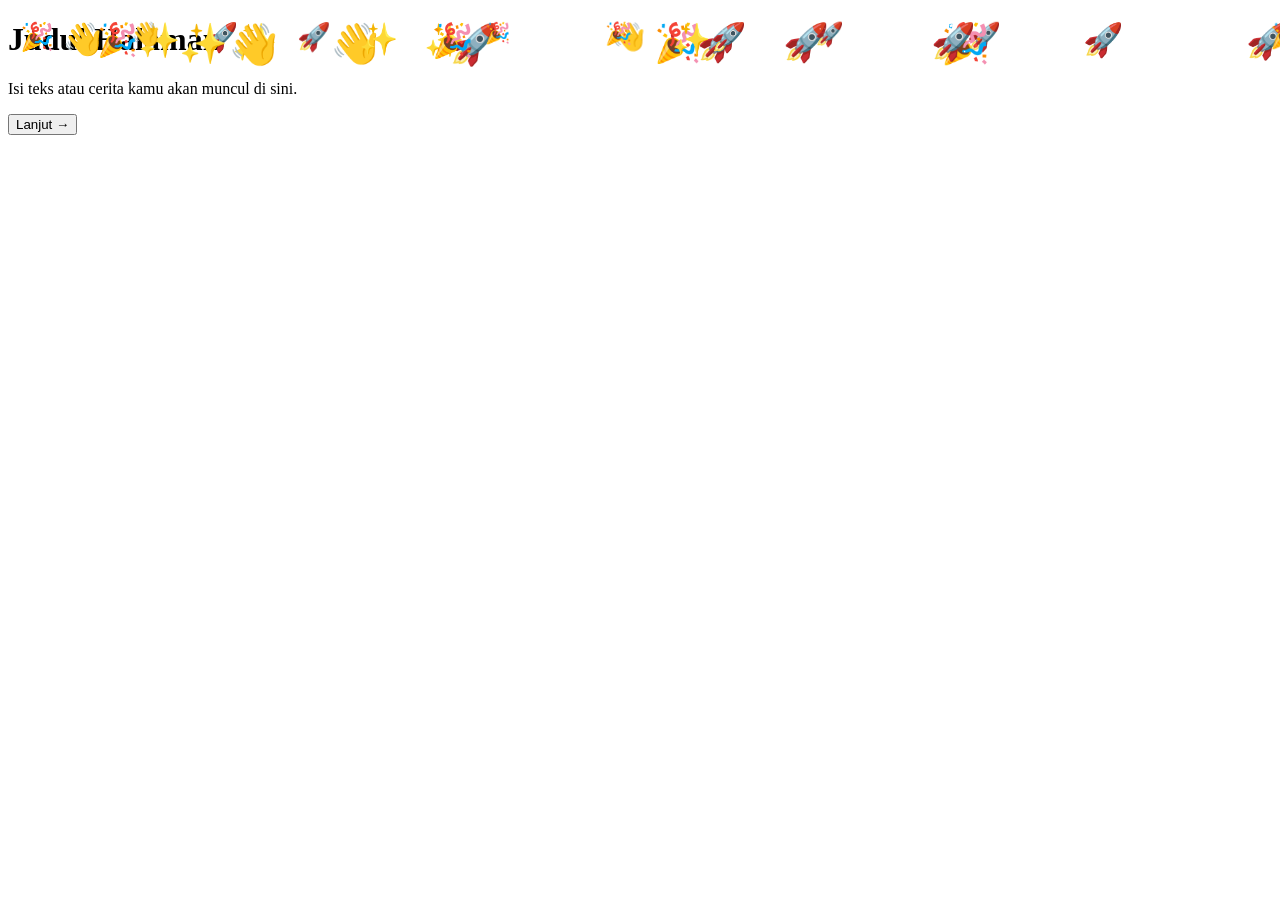
==== index.html @ 2a03562a "Rename blackbox-output-code-K67KPFHKQJ.html to index.html" ====
<!DOCTYPE html>
<html lang="id">
<head>
    <meta charset="UTF-8">
    <meta name="viewport" content="width=device-width, initial-scale=1.0">
    <title>Website Emoji Background</title>
    <!-- Menghubungkan file CSS -->
    <link rel="stylesheet" href="style.css">
</head>
<body>

    <!-- Tempat emoji bergerak -->
    <div id="emoji-container"></div>

    <!-- Kotak Teks Utama -->
    <div class="content-box">
        <h1 id="page-title">Judul Halaman</h1>
        <p id="page-text">Isi teks atau cerita kamu akan muncul di sini.</p>
        
        <!-- Tombol Next -->
        <button id="next-btn" onclick="nextPage()">Lanjut &rarr;</button>
    </div>

    <!-- Menghubungkan file JavaScript -->
    <script src="script.js"></script>
</body>
</html>
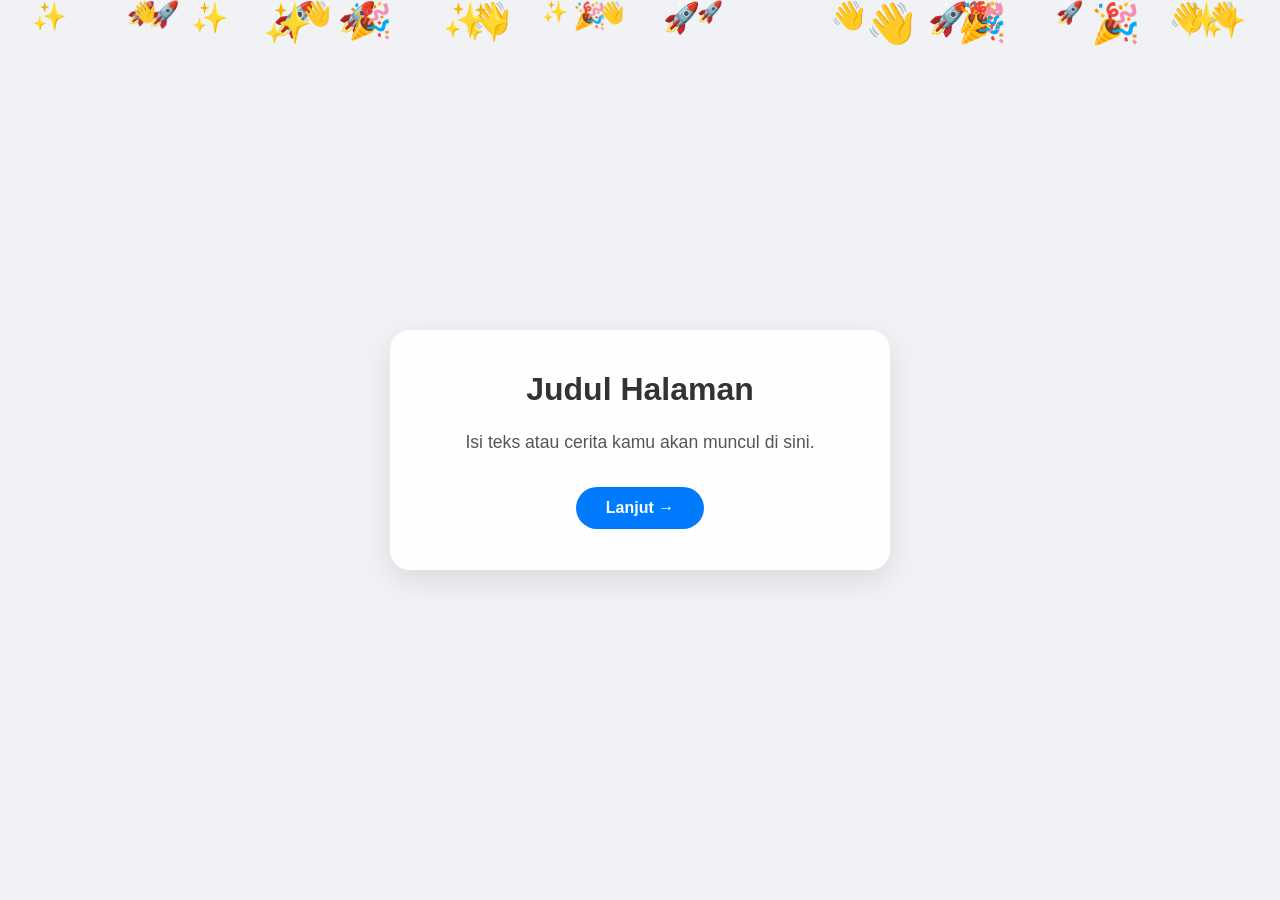
==== commit 51ce8d47: "Clean up index.html by removing comments Removed unnecessary comments from the HTML file." ====
--- a/index.html
+++ b/index.html
@@ -4,24 +4,15 @@
     <meta charset="UTF-8">
     <meta name="viewport" content="width=device-width, initial-scale=1.0">
     <title>Website Emoji Background</title>
-    <!-- Menghubungkan file CSS -->
     <link rel="stylesheet" href="style.css">
 </head>
 <body>
-
-    <!-- Tempat emoji bergerak -->
     <div id="emoji-container"></div>
-
-    <!-- Kotak Teks Utama -->
     <div class="content-box">
         <h1 id="page-title">Judul Halaman</h1>
         <p id="page-text">Isi teks atau cerita kamu akan muncul di sini.</p>
-        
-        <!-- Tombol Next -->
         <button id="next-btn" onclick="nextPage()">Lanjut &rarr;</button>
     </div>
-
-    <!-- Menghubungkan file JavaScript -->
     <script src="script.js"></script>
 </body>
 </html>
--- a/style.css
+++ b/style.css
@@ -0,0 +1,94 @@
+/* Reset dasar agar tidak ada jarak aneh */
+* {
+    margin: 0;
+    padding: 0;
+    box-sizing: border-box;
+    font-family: 'Segoe UI', Tahoma, Geneva, Verdana, sans-serif;
+}
+
+body {
+    background-color: #f0f2f5; /* Warna dasar background */
+    height: 100vh;
+    overflow: hidden; /* Mencegah scrollbar muncul */
+    display: flex;
+    justify-content: center;
+    align-items: center;
+    position: relative;
+}
+
+/* Container untuk emoji yang jatuh */
+#emoji-container {
+    position: absolute;
+    top: 0;
+    left: 0;
+    width: 100%;
+    height: 100%;
+    pointer-events: none; /* Agar emoji tidak menghalangi klik tombol */
+    z-index: 1;
+}
+
+/* Animasi emoji jatuh */
+@keyframes fall {
+    0% {
+        transform: translateY(-10vh) rotate(0deg);
+        opacity: 0;
+    }
+    10% {
+        opacity: 1;
+    }
+    100% {
+        transform: translateY(110vh) rotate(360deg);
+        opacity: 0;
+    }
+}
+
+/* Desain Kotak Teks (Card) */
+.content-box {
+    background: rgba(255, 255, 255, 0.9); /* Putih transparan */
+    padding: 40px;
+    border-radius: 20px;
+    box-shadow: 0 10px 30px rgba(0,0,0,0.1);
+    text-align: center;
+    max-width: 500px;
+    width: 90%;
+    z-index: 10; /* Agar kotak ada di atas emoji */
+    backdrop-filter: blur(5px); /* Efek blur di belakang kotak */
+    border: 1px solid rgba(255,255,255,0.5);
+}
+
+/* Judul di dalam kotak */
+.content-box h1 {
+    color: #333;
+    margin-bottom: 20px;
+    font-size: 2rem;
+}
+
+/* Teks isi di dalam kotak */
+.content-box p {
+    color: #555;
+    line-height: 1.6;
+    margin-bottom: 30px;
+    font-size: 1.1rem;
+}
+
+/* Tombol Next */
+#next-btn {
+    background-color: #007bff;
+    color: white;
+    border: none;
+    padding: 12px 30px;
+    font-size: 1rem;
+    border-radius: 50px;
+    cursor: pointer;
+    transition: transform 0.2s, background-color 0.2s;
+    font-weight: bold;
+}
+
+#next-btn:hover {
+    background-color: #0056b3;
+    transform: scale(1.05);
+}
+
+#next-btn:active {
+    transform: scale(0.95);
+}
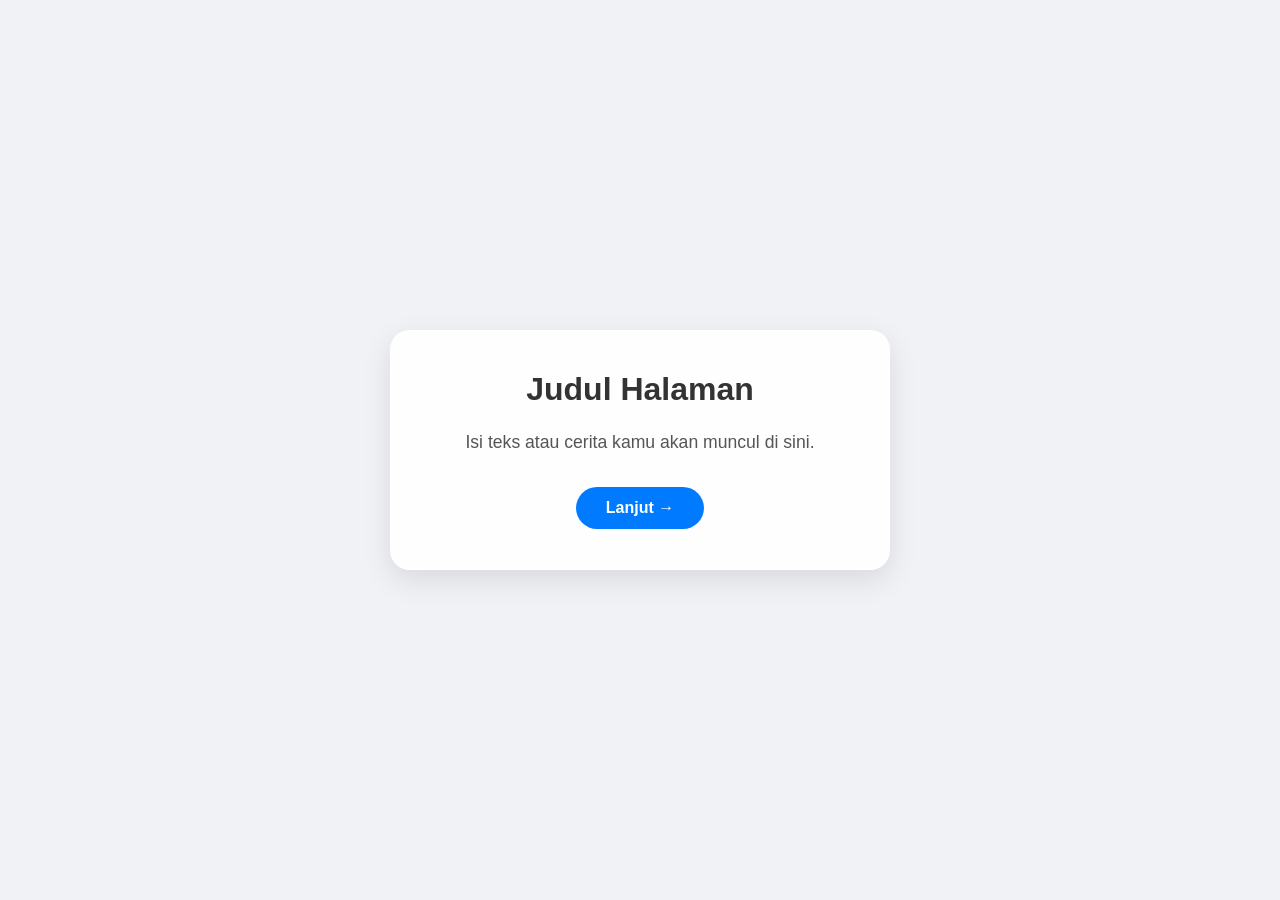
==== commit d381801b: "Add defer attribute to script tag in index.html" ====
--- a/index.html
+++ b/index.html
@@ -13,6 +13,6 @@
         <p id="page-text">Isi teks atau cerita kamu akan muncul di sini.</p>
         <button id="next-btn" onclick="nextPage()">Lanjut &rarr;</button>
     </div>
-    <script src="script.js"></script>
+    <script src="script.js" defer></script>
 </body>
 </html>
--- a/style.css
+++ b/style.css
@@ -1,4 +1,3 @@
-/* Reset dasar agar tidak ada jarak aneh */
 * {
     margin: 0;
     padding: 0;
@@ -7,27 +6,25 @@
 }
 
 body {
-    background-color: #f0f2f5; /* Warna dasar background */
+    background-color: #f0f2f5;
     height: 100vh;
-    overflow: hidden; /* Mencegah scrollbar muncul */
+    overflow: hidden;
     display: flex;
     justify-content: center;
     align-items: center;
     position: relative;
 }
 
-/* Container untuk emoji yang jatuh */
 #emoji-container {
     position: absolute;
     top: 0;
     left: 0;
     width: 100%;
     height: 100%;
-    pointer-events: none; /* Agar emoji tidak menghalangi klik tombol */
+    pointer-events: none;
     z-index: 1;
 }
 
-/* Animasi emoji jatuh */
 @keyframes fall {
     0% {
         transform: translateY(-10vh) rotate(0deg);
@@ -42,28 +39,25 @@
     }
 }
 
-/* Desain Kotak Teks (Card) */
 .content-box {
-    background: rgba(255, 255, 255, 0.9); /* Putih transparan */
+    background: rgba(255, 255, 255, 0.9);
     padding: 40px;
     border-radius: 20px;
     box-shadow: 0 10px 30px rgba(0,0,0,0.1);
     text-align: center;
     max-width: 500px;
     width: 90%;
-    z-index: 10; /* Agar kotak ada di atas emoji */
-    backdrop-filter: blur(5px); /* Efek blur di belakang kotak */
+    z-index: 10;
+    backdrop-filter: blur(5px);
     border: 1px solid rgba(255,255,255,0.5);
 }
 
-/* Judul di dalam kotak */
 .content-box h1 {
     color: #333;
     margin-bottom: 20px;
     font-size: 2rem;
 }
 
-/* Teks isi di dalam kotak */
 .content-box p {
     color: #555;
     line-height: 1.6;
@@ -71,7 +65,6 @@
     font-size: 1.1rem;
 }
 
-/* Tombol Next */
 #next-btn {
     background-color: #007bff;
     color: white;
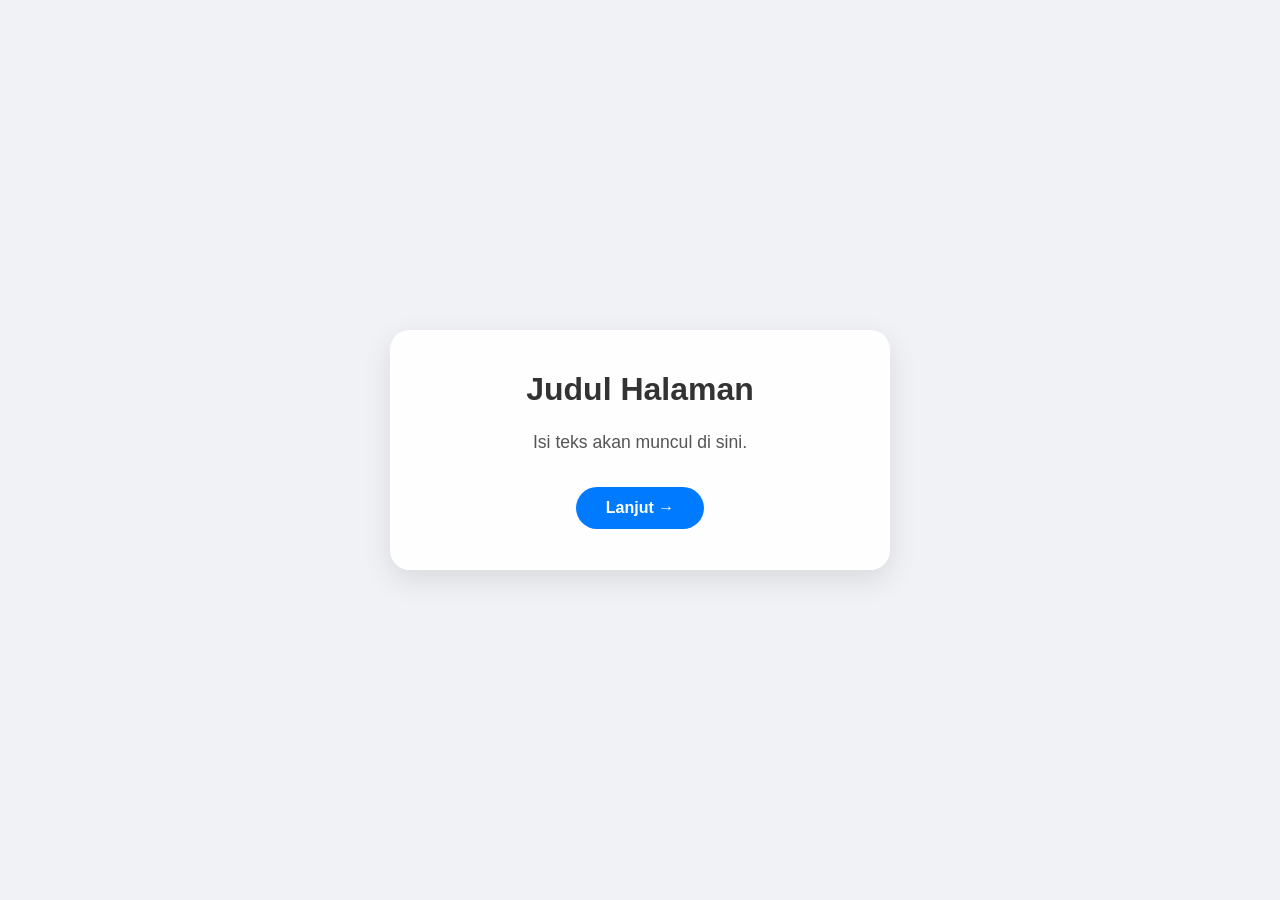
==== commit 069d470a: "Modify text and script tag in index.html Updated text content and script tag in index.html." ====
--- a/index.html
+++ b/index.html
@@ -10,9 +10,9 @@
     <div id="emoji-container"></div>
     <div class="content-box">
         <h1 id="page-title">Judul Halaman</h1>
-        <p id="page-text">Isi teks atau cerita kamu akan muncul di sini.</p>
+        <p id="page-text">Isi teks akan muncul di sini.</p>
         <button id="next-btn" onclick="nextPage()">Lanjut &rarr;</button>
     </div>
-    <script src="script.js" defer></script>
+    <script src="script.js"></script>
 </body>
 </html>
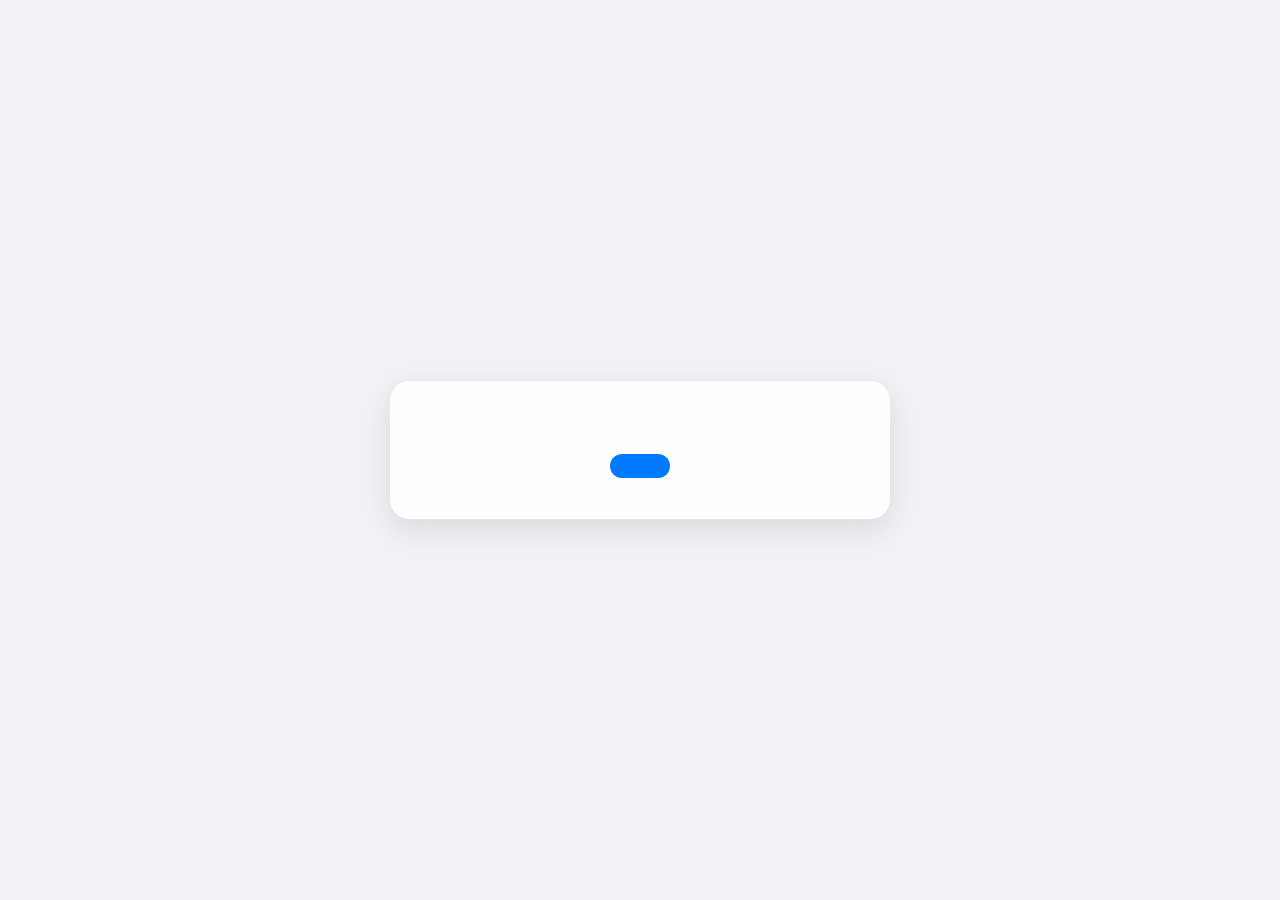
==== commit aaecd8d3: "Clear content from index.html elements Removed text from title, paragraph, and button elements." ====
--- a/index.html
+++ b/index.html
@@ -9,9 +9,9 @@
 <body>
     <div id="emoji-container"></div>
     <div class="content-box">
-        <h1 id="page-title">Judul Halaman</h1>
-        <p id="page-text">Isi teks akan muncul di sini.</p>
-        <button id="next-btn" onclick="nextPage()">Lanjut &rarr;</button>
+        <h1 id="page-title"></h1>
+        <p id="page-text"></p>
+        <button id="next-btn" onclick="nextPage()"></button>
     </div>
     <script src="script.js"></script>
 </body>
--- a/style.css
+++ b/style.css
@@ -84,4 +84,54 @@
 
 #next-btn:active {
     transform: scale(0.95);
+}        transform: translateY(110vh) rotate(360deg);
+        opacity: 0;
+    }
 }
+
+.content-box {
+    background: rgba(255, 255, 255, 0.9);
+    padding: 40px;
+    border-radius: 20px;
+    box-shadow: 0 10px 30px rgba(0,0,0,0.1);
+    text-align: center;
+    max-width: 500px;
+    width: 90%;
+    z-index: 10;
+    backdrop-filter: blur(5px);
+    border: 1px solid rgba(255,255,255,0.5);
+}
+
+.content-box h1 {
+    color: #333;
+    margin-bottom: 20px;
+    font-size: 2rem;
+}
+
+.content-box p {
+    color: #555;
+    line-height: 1.6;
+    margin-bottom: 30px;
+    font-size: 1.1rem;
+}
+
+#next-btn {
+    background-color: #007bff;
+    color: white;
+    border: none;
+    padding: 12px 30px;
+    font-size: 1rem;
+    border-radius: 50px;
+    cursor: pointer;
+    transition: transform 0.2s, background-color 0.2s;
+    font-weight: bold;
+}
+
+#next-btn:hover {
+    background-color: #0056b3;
+    transform: scale(1.05);
+}
+
+#next-btn:active {
+    transform: scale(0.95);
+}
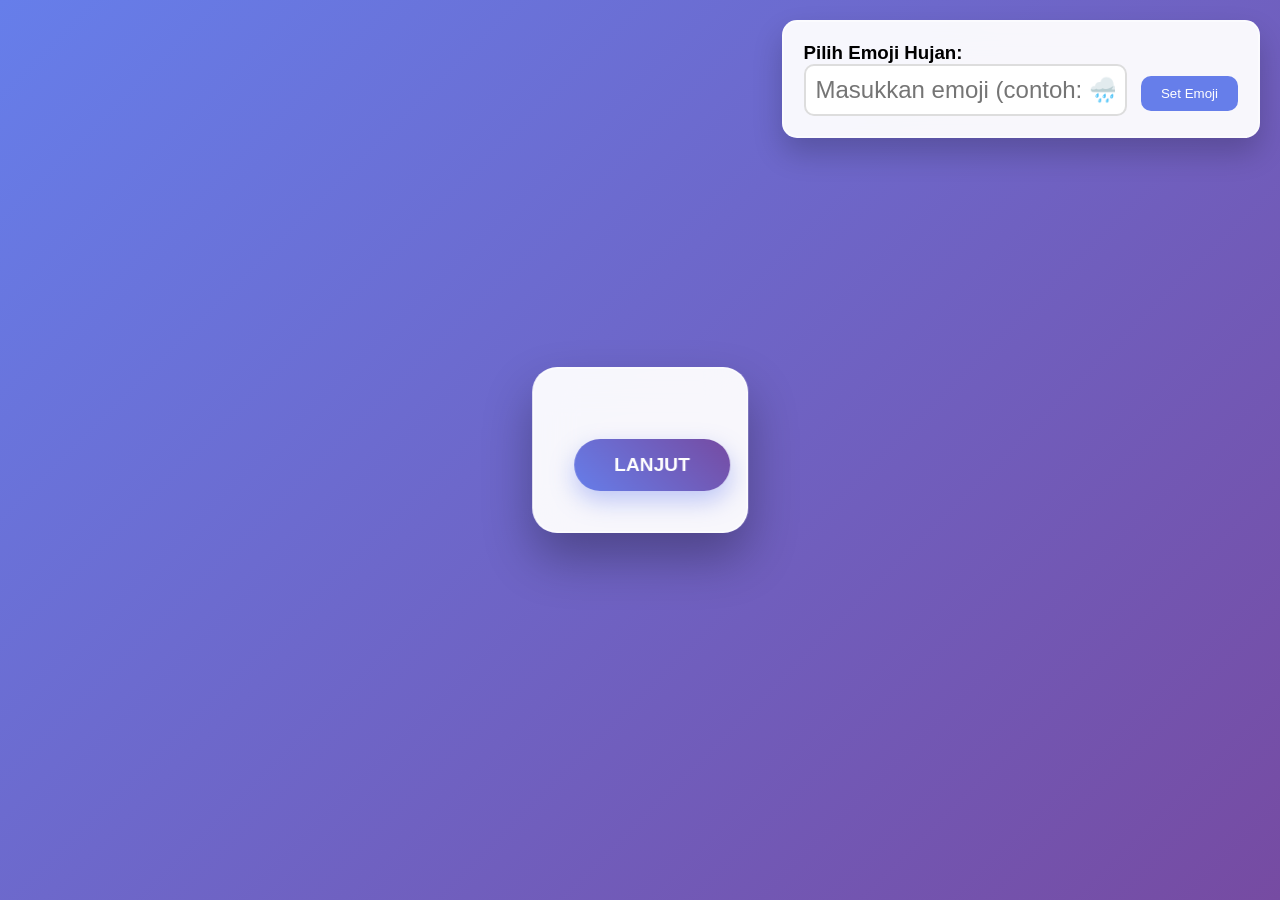
==== commit 5d24e52a: "refactor all files" ====
--- a/index.html
+++ b/index.html
@@ -3,16 +3,29 @@
 <head>
     <meta charset="UTF-8">
     <meta name="viewport" content="width=device-width, initial-scale=1.0">
-    <title>Website Emoji Background</title>
+    <title>Rainy Emoji Story</title>
     <link rel="stylesheet" href="style.css">
 </head>
 <body>
-    <div id="emoji-container"></div>
-    <div class="content-box">
-        <h1 id="page-title"></h1>
-        <p id="page-text"></p>
-        <button id="next-btn" onclick="nextPage()"></button>
+    <!-- Background Rainy Emoji -->
+    <div class="rain-container" id="rainContainer"></div>
+
+    <!-- Text Box Container -->
+    <div class="textbox-container">
+        <div class="textbox" id="textbox">
+            <h1 class="page-title" id="pageTitle"></h1>
+            <p class="page-text" id="pageText"></p>
+            <button class="next-btn" id="nextBtn" onclick="nextPage()">LANJUT</button>
+        </div>
     </div>
+
+    <!-- Emoji Selector (Hidden by default) -->
+    <div class="emoji-selector" id="emojiSelector">
+        <h3>Pilih Emoji Hujan:</h3>
+        <input type="text" id="emojiInput" placeholder="Masukkan emoji (contoh: 🌧️)" maxlength="2">
+        <button onclick="setEmoji()">Set Emoji</button>
+    </div>
+
     <script src="script.js"></script>
 </body>
-</html>
+</html>
--- a/style.css
+++ b/style.css
@@ -2,21 +2,19 @@
     margin: 0;
     padding: 0;
     box-sizing: border-box;
-    font-family: 'Segoe UI', Tahoma, Geneva, Verdana, sans-serif;
 }
 
 body {
-    background-color: #f0f2f5;
+    font-family: 'Arial', sans-serif;
     height: 100vh;
     overflow: hidden;
-    display: flex;
-    justify-content: center;
-    align-items: center;
     position: relative;
+    background: linear-gradient(135deg, #667eea 0%, #764ba2 100%);
 }
 
-#emoji-container {
-    position: absolute;
+/* Rainy Emoji Background */
+.rain-container {
+    position: fixed;
     top: 0;
     left: 0;
     width: 100%;
@@ -25,113 +23,149 @@
     z-index: 1;
 }
 
-@keyframes fall {
+.rain-emoji {
+    position: absolute;
+    font-size: 2rem;
+    animation: rainFall linear infinite;
+    opacity: 0.7;
+}
+
+@keyframes rainFall {
     0% {
-        transform: translateY(-10vh) rotate(0deg);
+        transform: translateY(-100vh) rotateX(0deg);
         opacity: 0;
     }
     10% {
-        opacity: 1;
+        opacity: 0.7;
+    }
+    90% {
+        opacity: 0.7;
     }
     100% {
-        transform: translateY(110vh) rotate(360deg);
+        transform: translateY(100vh) rotateX(360deg);
         opacity: 0;
     }
 }
 
-.content-box {
-    background: rgba(255, 255, 255, 0.9);
+/* Text Box */
+.textbox-container {
+    position: fixed;
+    top: 50%;
+    left: 50%;
+    transform: translate(-50%, -50%);
+    z-index: 10;
+    display: flex;
+    justify-content: center;
+    align-items: center;
+}
+
+.textbox {
+    background: rgba(255, 255, 255, 0.95);
+    backdrop-filter: blur(20px);
+    border-radius: 25px;
     padding: 40px;
-    border-radius: 20px;
-    box-shadow: 0 10px 30px rgba(0,0,0,0.1);
-    text-align: center;
     max-width: 500px;
     width: 90%;
-    z-index: 10;
-    backdrop-filter: blur(5px);
-    border: 1px solid rgba(255,255,255,0.5);
+    max-height: 70vh;
+    overflow-y: auto;
+    box-shadow: 0 25px 50px rgba(0, 0, 0, 0.3);
+    text-align: center;
+    border: 2px solid rgba(255, 255, 255, 0.5);
+    transition: all 0.5s ease;
 }
 
-.content-box h1 {
+.textbox.fullscreen {
+    width: 95%;
+    max-width: 800px;
+    height: 80vh;
+    padding: 60px 40px;
+}
+
+.page-title {
+    font-size: 2.5rem;
+    font-weight: bold;
     color: #333;
     margin-bottom: 20px;
-    font-size: 2rem;
+    text-shadow: 2px 2px 4px rgba(0, 0, 0, 0.1);
+    line-height: 1.2;
 }
 
-.content-box p {
+.page-text {
+    font-size: 1.3rem;
     color: #555;
     line-height: 1.6;
     margin-bottom: 30px;
-    font-size: 1.1rem;
 }
 
-#next-btn {
-    background-color: #007bff;
+.next-btn {
+    background: linear-gradient(45deg, #667eea, #764ba2);
     color: white;
     border: none;
-    padding: 12px 30px;
-    font-size: 1rem;
+    padding: 15px 40px;
+    font-size: 1.2rem;
+    font-weight: bold;
     border-radius: 50px;
     cursor: pointer;
-    transition: transform 0.2s, background-color 0.2s;
-    font-weight: bold;
+    transition: all 0.3s ease;
+    box-shadow: 0 10px 25px rgba(102, 126, 234, 0.4);
 }
 
-#next-btn:hover {
-    background-color: #0056b3;
-    transform: scale(1.05);
+.next-btn:hover {
+    transform: translateY(-3px);
+    box-shadow: 0 15px 35px rgba(102, 126, 234, 0.6);
 }
 
-#next-btn:active {
-    transform: scale(0.95);
-}        transform: translateY(110vh) rotate(360deg);
-        opacity: 0;
-    }
+.next-btn.hidden {
+    display: none;
 }
 
-.content-box {
-    background: rgba(255, 255, 255, 0.9);
-    padding: 40px;
-    border-radius: 20px;
-    box-shadow: 0 10px 30px rgba(0,0,0,0.1);
-    text-align: center;
-    max-width: 500px;
-    width: 90%;
-    z-index: 10;
-    backdrop-filter: blur(5px);
-    border: 1px solid rgba(255,255,255,0.5);
+/* Emoji Selector */
+.emoji-selector {
+    position: fixed;
+    top: 20px;
+    right: 20px;
+    background: rgba(255, 255, 255, 0.95);
+    backdrop-filter: blur(20px);
+    padding: 20px;
+    border-radius: 15px;
+    box-shadow: 0 15px 30px rgba(0, 0, 0, 0.2);
+    z-index: 20;
+    border: 2px solid rgba(255, 255, 255, 0.5);
 }
 
-.content-box h1 {
-    color: #333;
-    margin-bottom: 20px;
-    font-size: 2rem;
+.emoji-selector input {
+    padding: 10px;
+    border: 2px solid #ddd;
+    border-radius: 10px;
+    margin-right: 10px;
+    font-size: 1.5rem;
 }
 
-.content-box p {
-    color: #555;
-    line-height: 1.6;
-    margin-bottom: 30px;
-    font-size: 1.1rem;
+.emoji-selector button {
+    padding: 10px 20px;
+    background: #667eea;
+    color: white;
+    border: none;
+    border-radius: 10px;
+    cursor: pointer;
 }
 
-#next-btn {
-    background-color: #007bff;
-    color: white;
-    border: none;
-    padding: 12px 30px;
-    font-size: 1rem;
-    border-radius: 50px;
-    cursor: pointer;
-    transition: transform 0.2s, background-color 0.2s;
-    font-weight: bold;
-}
-
-#next-btn:hover {
-    background-color: #0056b3;
-    transform: scale(1.05);
-}
-
-#next-btn:active {
-    transform: scale(0.95);
-}
+/* Responsive */
+@media (max-width: 768px) {
+    .page-title {
+        font-size: 2rem;
+    }
+    
+    .page-text {
+        font-size: 1.1rem;
+    }
+    
+    .textbox {
+        padding: 30px 20px;
+        margin: 20px;
+    }
+    
+    .rain-emoji {
+        font-size: 1.5rem;
+    }
+}
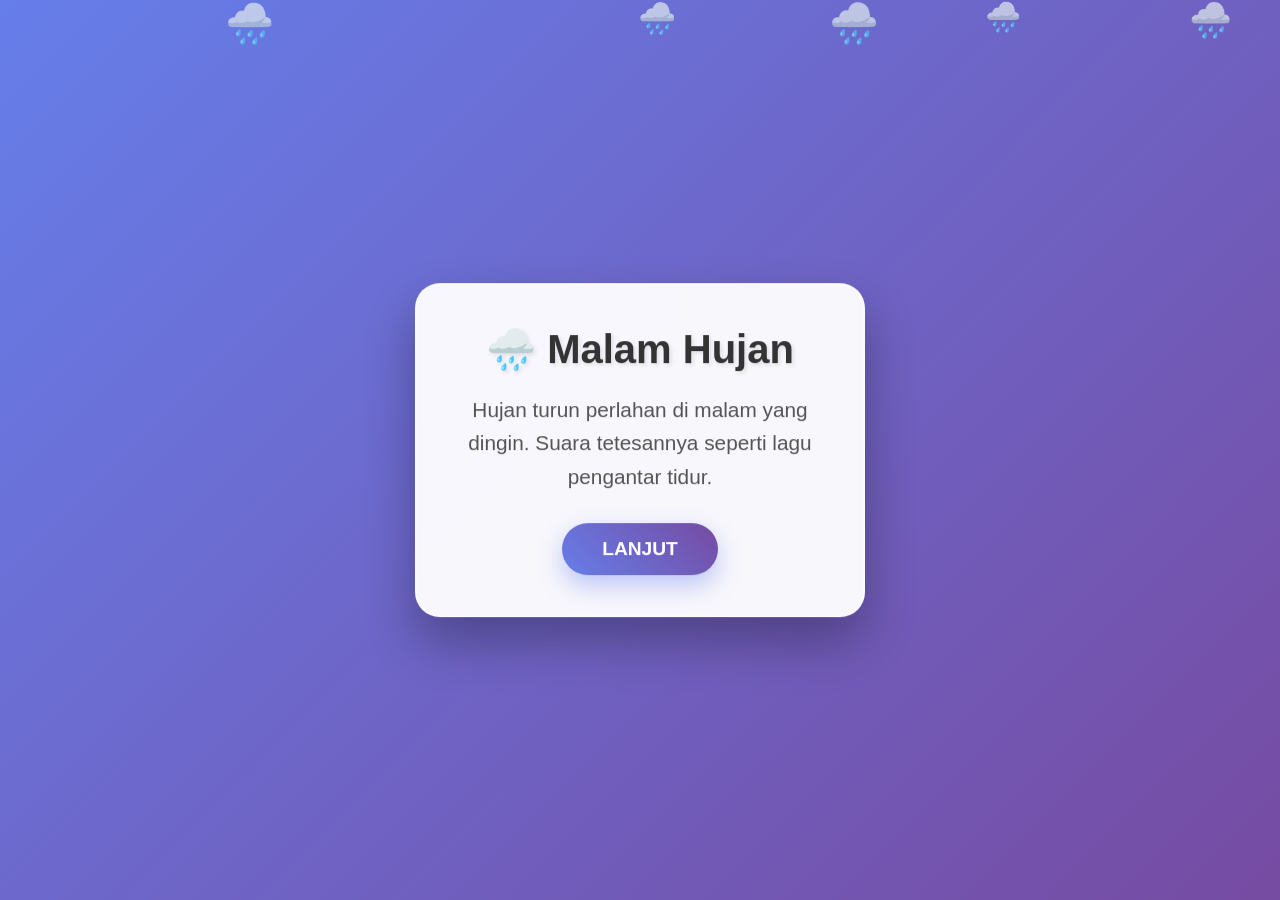
==== commit 773b0d37: "fix unuseful text box" ====
--- a/index.html
+++ b/index.html
@@ -19,13 +19,6 @@
         </div>
     </div>
 
-    <!-- Emoji Selector (Hidden by default) -->
-    <div class="emoji-selector" id="emojiSelector">
-        <h3>Pilih Emoji Hujan:</h3>
-        <input type="text" id="emojiInput" placeholder="Masukkan emoji (contoh: 🌧️)" maxlength="2">
-        <button onclick="setEmoji()">Set Emoji</button>
-    </div>
-
     <script src="script.js"></script>
 </body>
 </html>
--- a/style.css
+++ b/style.css
@@ -119,37 +119,6 @@
     display: none;
 }
 
-/* Emoji Selector */
-.emoji-selector {
-    position: fixed;
-    top: 20px;
-    right: 20px;
-    background: rgba(255, 255, 255, 0.95);
-    backdrop-filter: blur(20px);
-    padding: 20px;
-    border-radius: 15px;
-    box-shadow: 0 15px 30px rgba(0, 0, 0, 0.2);
-    z-index: 20;
-    border: 2px solid rgba(255, 255, 255, 0.5);
-}
-
-.emoji-selector input {
-    padding: 10px;
-    border: 2px solid #ddd;
-    border-radius: 10px;
-    margin-right: 10px;
-    font-size: 1.5rem;
-}
-
-.emoji-selector button {
-    padding: 10px 20px;
-    background: #667eea;
-    color: white;
-    border: none;
-    border-radius: 10px;
-    cursor: pointer;
-}
-
 /* Responsive */
 @media (max-width: 768px) {
     .page-title {
